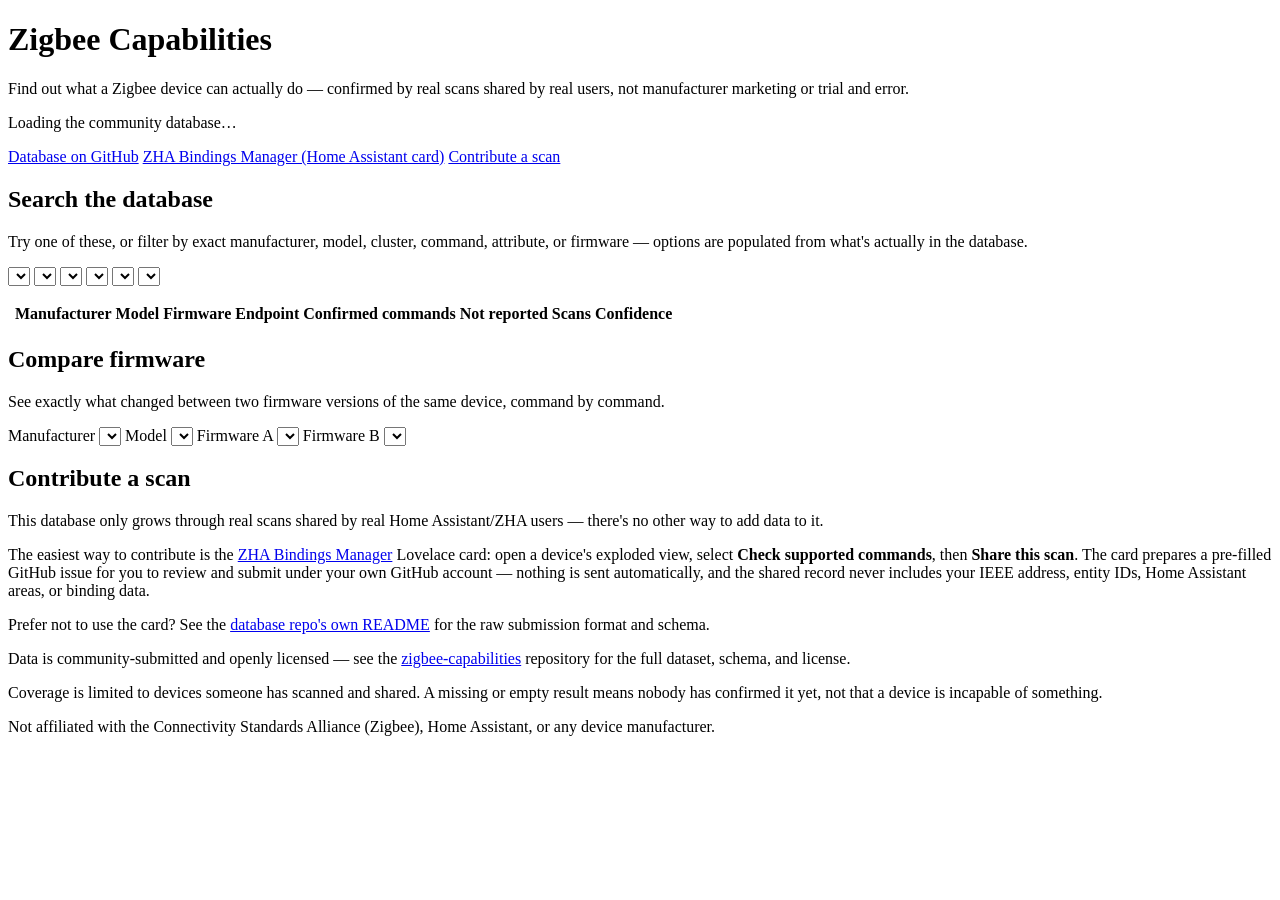
==== docs/index.html @ 115b077a "Create index.html" ====
<!doctype html>
<html lang="en">
<head>
<meta charset="utf-8">
<meta name="viewport" content="width=device-width, initial-scale=1">
<title>Zigbee Capabilities — community device capability database</title>
<meta name="description" content="Find out what a Zigbee device can actually do, confirmed by real scans shared by real users — not manufacturer marketing or trial and error.">
<link rel="stylesheet" href="style.css">
</head>
<body>
<header class="site-header">
  <div class="wrap">
    <h1>Zigbee Capabilities</h1>
    <p class="tagline">Find out what a Zigbee device can actually do — confirmed by real scans shared by real users, not manufacturer marketing or trial and error.</p>
    <p class="stats" id="stats">Loading the community database&hellip;</p>
    <nav class="site-nav">
      <a href="https://github.com/hsolgaard/zigbee-capabilities" target="_blank" rel="noopener">Database on GitHub</a>
      <a href="https://github.com/hsolgaard/zha-bindings-manager" target="_blank" rel="noopener">ZHA Bindings Manager (Home Assistant card)</a>
      <a href="#contribute">Contribute a scan</a>
    </nav>
  </div>
</header>

<main class="wrap">
  <section id="discoveries-section">
    <div id="discoveries"></div>
  </section>

  <section id="search-section">
    <h2>Search the database</h2>
    <p class="hint">Try one of these, or filter by exact manufacturer, model, cluster, command, attribute, or firmware — options are populated from what's actually in the database.</p>
    <div class="chip-row" id="search-examples"></div>
    <form class="filter-form" id="search-form">
      <select id="f-manufacturer" data-field="manufacturer"></select>
      <select id="f-model" data-field="model"></select>
      <select id="f-cluster" data-field="cluster"></select>
      <select id="f-command" data-field="command"></select>
      <select id="f-attribute" data-field="attribute"></select>
      <select id="f-firmware" data-field="firmware"></select>
    </form>
    <p class="hint" id="search-count"></p>
    <div class="table-scroll">
      <table>
        <thead>
          <tr>
            <th></th>
            <th>Manufacturer</th>
            <th>Model</th>
            <th>Firmware</th>
            <th>Endpoint</th>
            <th>Confirmed commands</th>
            <th>Not reported</th>
            <th>Scans</th>
            <th>Confidence</th>
          </tr>
        </thead>
        <tbody id="results-body"></tbody>
      </table>
    </div>
  </section>

  <section id="compare-section">
    <h2>Compare firmware</h2>
    <p class="hint">See exactly what changed between two firmware versions of the same device, command by command.</p>
    <div class="compare-form">
      <label>Manufacturer <select id="c-manufacturer"></select></label>
      <label>Model <select id="c-model"></select></label>
      <label>Firmware A <select id="c-fwa"></select></label>
      <label>Firmware B <select id="c-fwb"></select></label>
    </div>
    <div id="compare-result"></div>
  </section>

  <section id="contribute">
    <h2>Contribute a scan</h2>
    <p>This database only grows through real scans shared by real Home Assistant/ZHA users — there's no other way to add data to it.</p>
    <p>The easiest way to contribute is the <a href="https://github.com/hsolgaard/zha-bindings-manager" target="_blank" rel="noopener">ZHA Bindings Manager</a> Lovelace card: open a device's exploded view, select <strong>Check supported commands</strong>, then <strong>Share this scan</strong>. The card prepares a pre-filled GitHub issue for you to review and submit under your own GitHub account — nothing is sent automatically, and the shared record never includes your IEEE address, entity IDs, Home Assistant areas, or binding data.</p>
    <p>Prefer not to use the card? See the <a href="https://github.com/hsolgaard/zigbee-capabilities#readme" target="_blank" rel="noopener">database repo's own README</a> for the raw submission format and schema.</p>
  </section>
</main>

<footer class="site-footer">
  <div class="wrap">
    <p>Data is community-submitted and openly licensed — see the <a href="https://github.com/hsolgaard/zigbee-capabilities" target="_blank" rel="noopener">zigbee-capabilities</a> repository for the full dataset, schema, and license.</p>
    <p>Coverage is limited to devices someone has scanned and shared. A missing or empty result means nobody has confirmed it yet, not that a device is incapable of something.</p>
    <p>Not affiliated with the Connectivity Standards Alliance (Zigbee), Home Assistant, or any device manufacturer.</p>
  </div>
</footer>

<script type="module" src="app.js"></script>
</body>
</html>
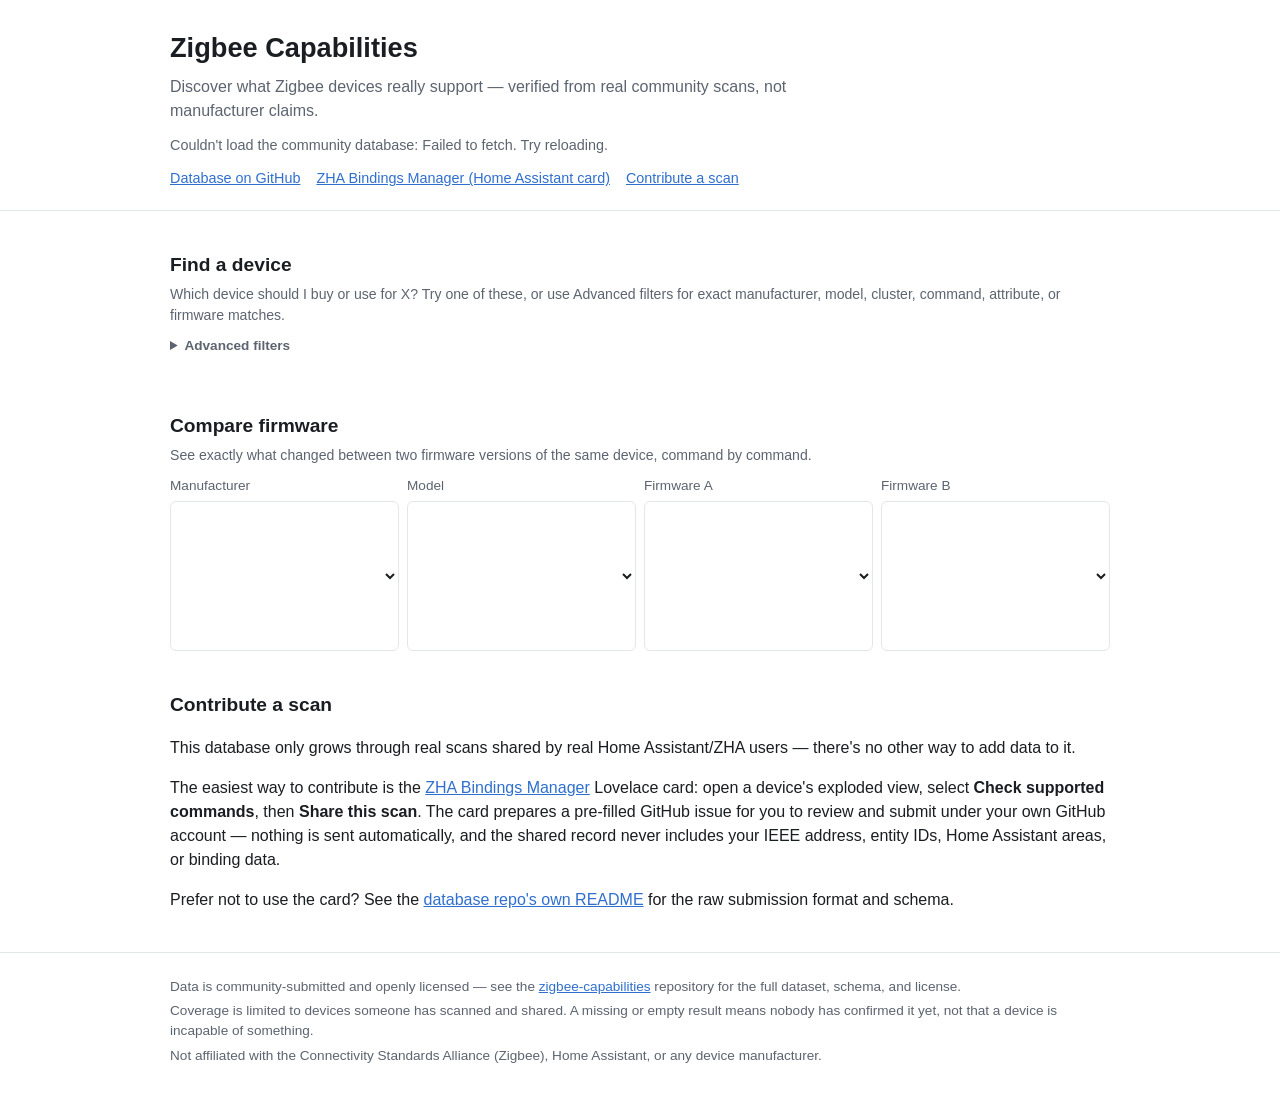
==== commit 626803f6: "Add files via upload" ====
--- a/docs/index.html
+++ b/docs/index.html
@@ -4,14 +4,14 @@
 <meta charset="utf-8">
 <meta name="viewport" content="width=device-width, initial-scale=1">
 <title>Zigbee Capabilities — community device capability database</title>
-<meta name="description" content="Find out what a Zigbee device can actually do, confirmed by real scans shared by real users — not manufacturer marketing or trial and error.">
+<meta name="description" content="Discover what Zigbee devices really support — verified from real community scans, not manufacturer claims.">
 <link rel="stylesheet" href="style.css">
 </head>
 <body>
 <header class="site-header">
   <div class="wrap">
     <h1>Zigbee Capabilities</h1>
-    <p class="tagline">Find out what a Zigbee device can actually do — confirmed by real scans shared by real users, not manufacturer marketing or trial and error.</p>
+    <p class="tagline">Discover what Zigbee devices really support — verified from real community scans, not manufacturer claims.</p>
     <p class="stats" id="stats">Loading the community database&hellip;</p>
     <nav class="site-nav">
       <a href="https://github.com/hsolgaard/zigbee-capabilities" target="_blank" rel="noopener">Database on GitHub</a>
@@ -27,36 +27,23 @@
   </section>
 
   <section id="search-section">
-    <h2>Search the database</h2>
-    <p class="hint">Try one of these, or filter by exact manufacturer, model, cluster, command, attribute, or firmware — options are populated from what's actually in the database.</p>
-    <div class="chip-row" id="search-examples"></div>
-    <form class="filter-form" id="search-form">
-      <select id="f-manufacturer" data-field="manufacturer"></select>
-      <select id="f-model" data-field="model"></select>
-      <select id="f-cluster" data-field="cluster"></select>
-      <select id="f-command" data-field="command"></select>
-      <select id="f-attribute" data-field="attribute"></select>
-      <select id="f-firmware" data-field="firmware"></select>
-    </form>
+    <h2>Find a device</h2>
+    <p class="hint">Which device should I buy or use for X? Try one of these, or use Advanced filters for exact
+      manufacturer, model, cluster, command, attribute, or firmware matches.</p>
+    <div id="search-examples"></div>
+    <details class="advanced-filters">
+      <summary>Advanced filters</summary>
+      <form class="filter-form" id="search-form">
+        <select id="f-manufacturer" data-field="manufacturer"></select>
+        <select id="f-model" data-field="model"></select>
+        <select id="f-cluster" data-field="cluster"></select>
+        <select id="f-command" data-field="command"></select>
+        <select id="f-attribute" data-field="attribute"></select>
+        <select id="f-firmware" data-field="firmware"></select>
+      </form>
+    </details>
     <p class="hint" id="search-count"></p>
-    <div class="table-scroll">
-      <table>
-        <thead>
-          <tr>
-            <th></th>
-            <th>Manufacturer</th>
-            <th>Model</th>
-            <th>Firmware</th>
-            <th>Endpoint</th>
-            <th>Confirmed commands</th>
-            <th>Not reported</th>
-            <th>Scans</th>
-            <th>Confidence</th>
-          </tr>
-        </thead>
-        <tbody id="results-body"></tbody>
-      </table>
-    </div>
+    <div id="results-body" class="device-list"></div>
   </section>
 
   <section id="compare-section">
--- a/docs/style.css
+++ b/docs/style.css
@@ -0,0 +1,150 @@
+:root {
+  --bg: #ffffff;
+  --fg: #1a1d21;
+  --muted: #5c6470;
+  --border: #e3e6ea;
+  --card-bg: #f7f8fa;
+  --accent: #2f6fce;
+  --accent-bg: rgba(47, 111, 206, 0.1);
+  --amber-bg: rgba(255, 176, 32, 0.14);
+  --amber-border: rgba(255, 176, 32, 0.4);
+  --purple: #7b3fe4;
+  --purple-bg: rgba(123, 63, 228, 0.12);
+  --red: #d33;
+  --red-bg: rgba(221, 51, 51, 0.1);
+  --green: #2e7d32;
+}
+@media (prefers-color-scheme: dark) {
+  :root {
+    --bg: #14161a;
+    --fg: #e7e9ec;
+    --muted: #9aa4b2;
+    --border: #2a2e35;
+    --card-bg: #1c1f24;
+    --accent: #6ea3ea;
+    --accent-bg: rgba(110, 163, 234, 0.14);
+  }
+}
+
+* { box-sizing: border-box; }
+body {
+  margin: 0;
+  font-family: -apple-system, BlinkMacSystemFont, "Segoe UI", Roboto, Helvetica, Arial, sans-serif;
+  background: var(--bg);
+  color: var(--fg);
+  line-height: 1.5;
+}
+a { color: var(--accent); }
+.wrap { max-width: 980px; margin: 0 auto; padding: 0 20px; }
+
+header.site-header {
+  border-bottom: 1px solid var(--border);
+  padding: 28px 0 20px;
+  margin-bottom: 24px;
+}
+header.site-header h1 { margin: 0 0 6px; font-size: 1.7em; }
+.tagline { margin: 0 0 12px; color: var(--muted); max-width: 640px; }
+.stats { font-size: 0.9em; color: var(--muted); margin: 0 0 12px; }
+nav.site-nav { display: flex; gap: 16px; font-size: 0.9em; }
+
+main section { margin-bottom: 40px; }
+main h2 { font-size: 1.2em; margin: 0 0 4px; }
+.hint { color: var(--muted); font-size: 0.88em; margin: 4px 0 10px; }
+
+.discoveries { background: var(--card-bg); border: 1px solid var(--border); border-radius: 10px; padding: 10px 14px; }
+.discoveries-label { font-size: 0.78em; font-weight: 600; color: var(--muted); margin-bottom: 4px; }
+.discoveries-lead { margin: 0 0 6px; font-size: 0.9em; }
+.discoveries ul { margin: 0; padding-left: 18px; display: flex; flex-direction: column; gap: 3px; font-size: 0.9em; }
+
+.chip-row { display: flex; flex-wrap: wrap; gap: 6px; margin-bottom: 12px; }
+.chip {
+  border: 1px solid var(--border); background: var(--card-bg); color: var(--fg);
+  border-radius: 999px; padding: 5px 12px; font-size: 0.82em; cursor: pointer;
+}
+.chip:hover { border-color: var(--accent); }
+
+.search-example-group { margin-bottom: 8px; }
+.search-example-category {
+  font-size: 0.72em; font-weight: 600; text-transform: uppercase; letter-spacing: 0.04em;
+  color: var(--muted); margin-bottom: 4px;
+}
+
+.advanced-filters { margin: 10px 0; }
+.advanced-filters summary {
+  cursor: pointer; font-size: 0.85em; color: var(--muted); font-weight: 600; margin-bottom: 6px;
+}
+.advanced-filters .filter-form { margin-top: 8px; }
+
+.filter-form, .compare-form { display: flex; flex-wrap: wrap; gap: 8px; margin-bottom: 12px; }
+.filter-form select, .compare-form select {
+  flex: 1 1 150px; min-width: 120px; padding: 7px 8px; border-radius: 6px;
+  border: 1px solid var(--border); background: var(--bg); color: var(--fg); font-size: 0.9em;
+}
+.compare-form label { display: flex; flex-direction: column; gap: 4px; font-size: 0.85em; color: var(--muted); flex: 1 1 160px; }
+
+.table-scroll { overflow-x: auto; }
+table { width: 100%; border-collapse: collapse; font-size: 0.88em; }
+th, td { text-align: left; padding: 8px 10px; border-bottom: 1px solid var(--border); vertical-align: top; }
+th { color: var(--muted); font-weight: 600; font-size: 0.85em; }
+tr.result-row { cursor: pointer; }
+tr.result-row:hover { background: var(--card-bg); }
+tr.detail-row td { background: var(--card-bg); padding-top: 10px; padding-bottom: 12px; }
+
+.badge { display: inline-block; font-size: 0.78em; padding: 2px 9px; border-radius: 10px; }
+.badge-strong-evidence { background: rgba(46, 125, 50, 0.14); color: var(--green); }
+.badge-well-confirmed { background: rgba(76, 154, 255, 0.16); color: var(--accent); }
+.badge-repeated-observation { background: var(--accent-bg); color: var(--accent); }
+.badge-single-observation { background: rgba(154, 164, 178, 0.16); color: var(--muted); }
+.badge-conflicting-evidence { background: var(--red-bg); color: var(--red); }
+
+.muted { color: var(--muted); }
+
+.device-list { display: flex; flex-direction: column; gap: 10px; }
+.device-card {
+  border: 1px solid var(--border); border-radius: 10px; padding: 12px 14px; background: var(--card-bg);
+}
+.device-card-header { font-weight: 600; margin-bottom: 8px; }
+
+.trust-panel { display: flex; align-items: center; gap: 10px; margin-bottom: 8px; }
+.trust-stars { font-size: 1.1em; color: var(--accent); white-space: nowrap; }
+.trust-conflict { font-size: 0.85em; color: var(--red); }
+.trust-text { display: flex; flex-direction: column; gap: 1px; }
+.trust-label { font-size: 0.82em; font-weight: 600; }
+.trust-detail { font-size: 0.78em; }
+
+.techtoggle {
+  font-size: 0.85em; color: var(--accent); cursor: pointer; font-weight: 600; margin-top: 4px;
+}
+.techtoggle:hover { text-decoration: underline; }
+.tech-panel {
+  margin-top: 10px; padding-top: 10px; border-top: 1px solid var(--border);
+}
+
+.empty-search {
+  padding: 14px; border-radius: 10px; background: var(--card-bg); border: 1px solid var(--border);
+}
+.empty-search p { margin: 0 0 6px; }
+.btn {
+  display: inline-block; margin-top: 4px; padding: 6px 14px; border-radius: 6px;
+  background: var(--accent); color: #fff; text-decoration: none; font-size: 0.85em; font-weight: 600;
+}
+.btn:hover { opacity: 0.9; }
+
+.cap-groups { display: flex; flex-direction: column; gap: 8px; }
+.cap-group-label { font-size: 0.85em; font-weight: 600; }
+.cap-tags { display: flex; flex-wrap: wrap; gap: 5px; margin-top: 3px; }
+.cap-reportsonly { font-size: 0.85em; margin-top: 2px; }
+.cap-group-unidentified .cap-group-label { font-weight: 500; font-style: italic; }
+.tag { display: inline-block; font-size: 0.78em; padding: 3px 9px; border-radius: 10px; background: var(--accent-bg); color: var(--accent); }
+.tag-fwdep { background: var(--purple-bg); color: var(--purple); }
+.cap-goodfor { margin-bottom: 8px; }
+
+.diff-row { padding: 8px 10px; border-radius: 8px; background: var(--card-bg); border: 1px solid var(--border); margin-bottom: 6px; }
+.diff-added { color: var(--green); }
+.diff-removed { color: var(--red); }
+
+footer.site-footer {
+  border-top: 1px solid var(--border); margin-top: 40px; padding: 20px 0 40px;
+  color: var(--muted); font-size: 0.85em;
+}
+footer.site-footer p { margin: 4px 0; }
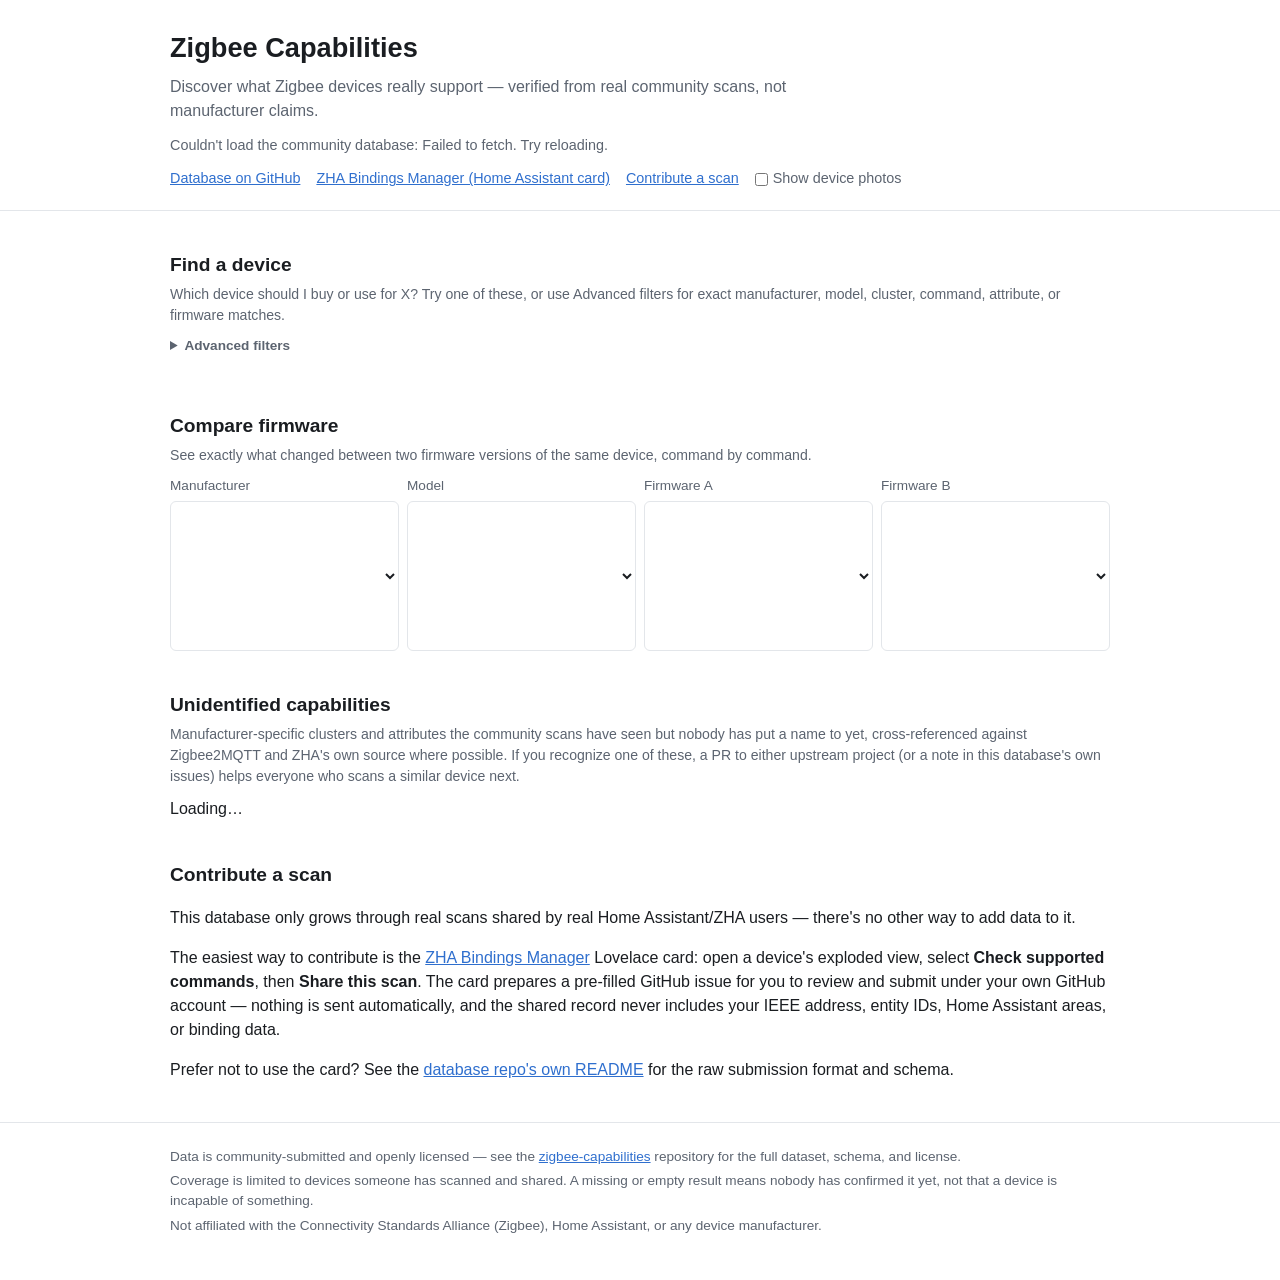
==== commit c5fb1e60: "Add unknown-capability enrichment, known-unknowns tracker, and website device photos Implements the " ====
--- a/docs/index.html
+++ b/docs/index.html
@@ -17,6 +17,9 @@
       <a href="https://github.com/hsolgaard/zigbee-capabilities" target="_blank" rel="noopener">Database on GitHub</a>
       <a href="https://github.com/hsolgaard/zha-bindings-manager" target="_blank" rel="noopener">ZHA Bindings Manager (Home Assistant card)</a>
       <a href="#contribute">Contribute a scan</a>
+      <label class="photo-toggle" title="Photos are fetched from zigbee2mqtt.io — the same source the ZHA Bindings Manager card's Exploded view uses">
+        <input type="checkbox" id="show-photos-toggle"> Show device photos
+      </label>
     </nav>
   </div>
 </header>
@@ -58,6 +61,12 @@
     <div id="compare-result"></div>
   </section>
 
+  <section id="unknowns-section">
+    <h2>Unidentified capabilities</h2>
+    <p class="hint">Manufacturer-specific clusters and attributes the community scans have seen but nobody has put a name to yet, cross-referenced against Zigbee2MQTT and ZHA's own source where possible. If you recognize one of these, a PR to either upstream project (or a note in this database's own issues) helps everyone who scans a similar device next.</p>
+    <div id="unknowns-body">Loading&hellip;</div>
+  </section>
+
   <section id="contribute">
     <h2>Contribute a scan</h2>
     <p>This database only grows through real scans shared by real Home Assistant/ZHA users — there's no other way to add data to it.</p>
--- a/docs/style.css
+++ b/docs/style.css
@@ -45,7 +45,9 @@
 header.site-header h1 { margin: 0 0 6px; font-size: 1.7em; }
 .tagline { margin: 0 0 12px; color: var(--muted); max-width: 640px; }
 .stats { font-size: 0.9em; color: var(--muted); margin: 0 0 12px; }
-nav.site-nav { display: flex; gap: 16px; font-size: 0.9em; }
+nav.site-nav { display: flex; flex-wrap: wrap; align-items: center; gap: 16px; font-size: 0.9em; }
+.photo-toggle { display: inline-flex; align-items: center; gap: 5px; color: var(--muted); cursor: pointer; }
+.photo-toggle input { margin: 0; }
 
 main section { margin-bottom: 40px; }
 main h2 { font-size: 1.2em; margin: 0 0 4px; }
@@ -105,6 +107,25 @@
 }
 .device-card-header { font-weight: 600; margin-bottom: 8px; }
 
+.device-card-top { display: flex; gap: 12px; align-items: flex-start; }
+.device-card-main { flex: 1 1 auto; min-width: 0; }
+.device-photo, .device-photo-fallback {
+  width: 56px; height: 56px; border-radius: 8px; flex: 0 0 auto;
+  background: var(--bg); border: 1px solid var(--border); object-fit: contain;
+}
+.device-photo-fallback { position: relative; background: var(--card-bg); }
+.device-photo-fallback::after {
+  content: "";
+  position: absolute; inset: 15px;
+  background-color: var(--muted);
+  opacity: 0.45;
+  mask-image: url("data:image/svg+xml;utf8,<svg xmlns='http://www.w3.org/2000/svg' viewBox='0 0 24 24'><rect x='3' y='3' width='18' height='18' rx='3' fill='none' stroke='black' stroke-width='2'/><circle cx='12' cy='12' r='3' fill='black'/></svg>");
+  -webkit-mask-image: url("data:image/svg+xml;utf8,<svg xmlns='http://www.w3.org/2000/svg' viewBox='0 0 24 24'><rect x='3' y='3' width='18' height='18' rx='3' fill='none' stroke='black' stroke-width='2'/><circle cx='12' cy='12' r='3' fill='black'/></svg>");
+  mask-size: contain; -webkit-mask-size: contain;
+  mask-repeat: no-repeat; -webkit-mask-repeat: no-repeat;
+  mask-position: center; -webkit-mask-position: center;
+}
+
 .trust-panel { display: flex; align-items: center; gap: 10px; margin-bottom: 8px; }
 .trust-stars { font-size: 1.1em; color: var(--accent); white-space: nowrap; }
 .trust-conflict { font-size: 0.85em; color: var(--red); }
@@ -143,6 +164,9 @@
 .diff-added { color: var(--green); }
 .diff-removed { color: var(--red); }
 
+.unknowns-subhead { font-size: 0.95em; margin: 16px 0 6px; }
+#unknowns-section .table-scroll { margin-bottom: 4px; }
+
 footer.site-footer {
   border-top: 1px solid var(--border); margin-top: 40px; padding: 20px 0 40px;
   color: var(--muted); font-size: 0.85em;
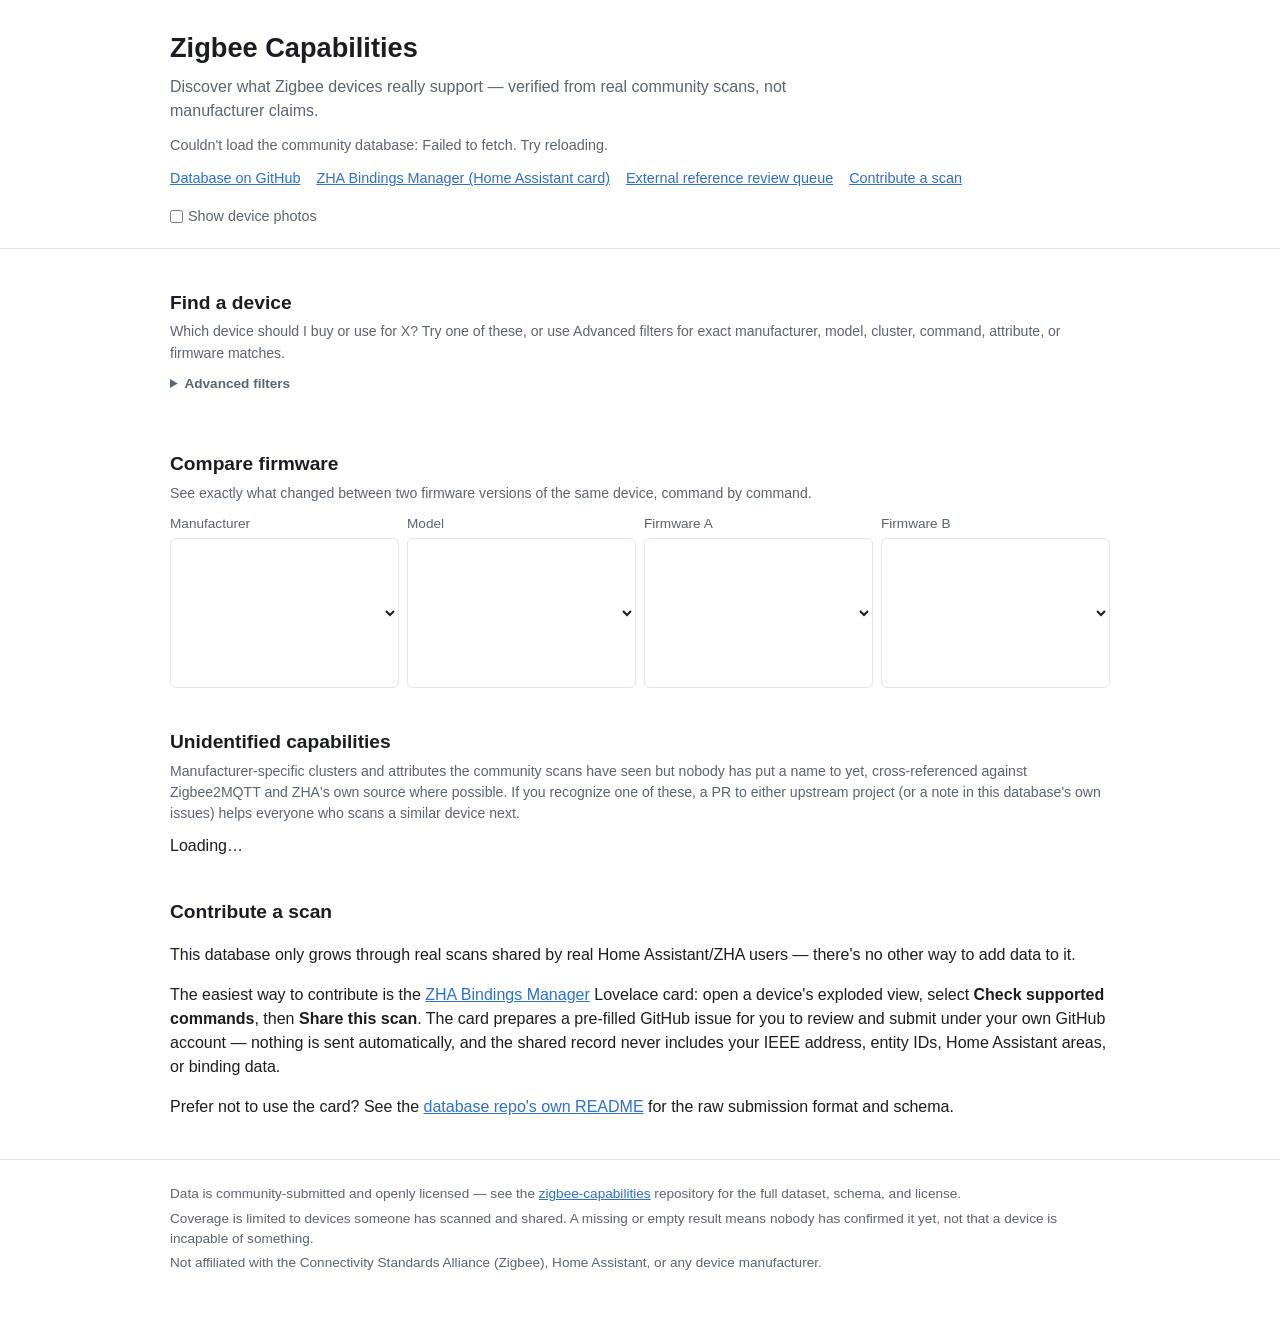
==== commit 740cbf4a: "Add browsable external-reference review queue (docs/review.html) A static, read-only page over refer" ====
--- a/docs/index.html
+++ b/docs/index.html
@@ -16,6 +16,7 @@
     <nav class="site-nav">
       <a href="https://github.com/hsolgaard/zigbee-capabilities" target="_blank" rel="noopener">Database on GitHub</a>
       <a href="https://github.com/hsolgaard/zha-bindings-manager" target="_blank" rel="noopener">ZHA Bindings Manager (Home Assistant card)</a>
+      <a href="review.html">External reference review queue</a>
       <a href="#contribute">Contribute a scan</a>
       <label class="photo-toggle" title="Photos are fetched from zigbee2mqtt.io — the same source the ZHA Bindings Manager card's Exploded view uses">
         <input type="checkbox" id="show-photos-toggle"> Show device photos
--- a/docs/style.css
+++ b/docs/style.css
@@ -160,6 +160,42 @@
 .tag-fwdep { background: var(--purple-bg); color: var(--purple); }
 .cap-goodfor { margin-bottom: 8px; }
 
+/* External references (PRD: "External Device References") — Blakadder /
+   manufacturer links. Deliberately smaller and quieter than trust-panel
+   and cap-goodfor above: these are supplementary context about a device,
+   not community-observed capability evidence, and the styling should make
+   that secondary status obvious at a glance, not just in the copy. */
+.device-external-refs { font-size: 0.78em; margin-bottom: 8px; }
+.device-external-refs a { color: var(--accent); text-decoration: none; }
+.device-external-refs a:hover { text-decoration: underline; }
+
+/* Review queue page (docs/review.html) — reuses .device-card/.device-list/
+   .btn/.hint/.muted from above; these are just the review-specific bits. */
+.review-toolbar { margin-bottom: 12px; }
+.review-card .review-reason { margin-top: -2px; }
+.review-links-list { font-size: 0.88em; margin: 6px 0; }
+.review-link-row { display: flex; flex-wrap: wrap; gap: 8px; margin-top: 8px; }
+.btn-secondary {
+  display: inline-block; padding: 6px 14px; border-radius: 6px; font-size: 0.85em; font-weight: 600;
+  background: var(--bg); color: var(--accent); border: 1px solid var(--border); text-decoration: none;
+}
+.btn-secondary:hover { border-color: var(--accent); }
+.btn-copy {
+  display: inline-block; padding: 6px 14px; border-radius: 6px; font-size: 0.85em; font-weight: 600;
+  background: var(--accent-bg); color: var(--accent); border: 1px solid transparent; cursor: pointer;
+  font-family: inherit;
+}
+.btn-copy:hover { border-color: var(--accent); }
+.btn-small { padding: 3px 10px; font-size: 0.8em; }
+.review-copy-row { margin-top: 10px; }
+.review-copy-row .hint { margin: 4px 0 0; }
+.review-candidates { display: flex; flex-direction: column; gap: 6px; margin: 8px 0; }
+.review-candidate-row {
+  display: flex; flex-wrap: wrap; align-items: center; gap: 8px; padding: 6px 8px;
+  background: var(--bg); border: 1px solid var(--border); border-radius: 6px; font-size: 0.88em;
+}
+.review-candidate-meta { font-size: 0.92em; }
+
 .diff-row { padding: 8px 10px; border-radius: 8px; background: var(--card-bg); border: 1px solid var(--border); margin-bottom: 6px; }
 .diff-added { color: var(--green); }
 .diff-removed { color: var(--red); }
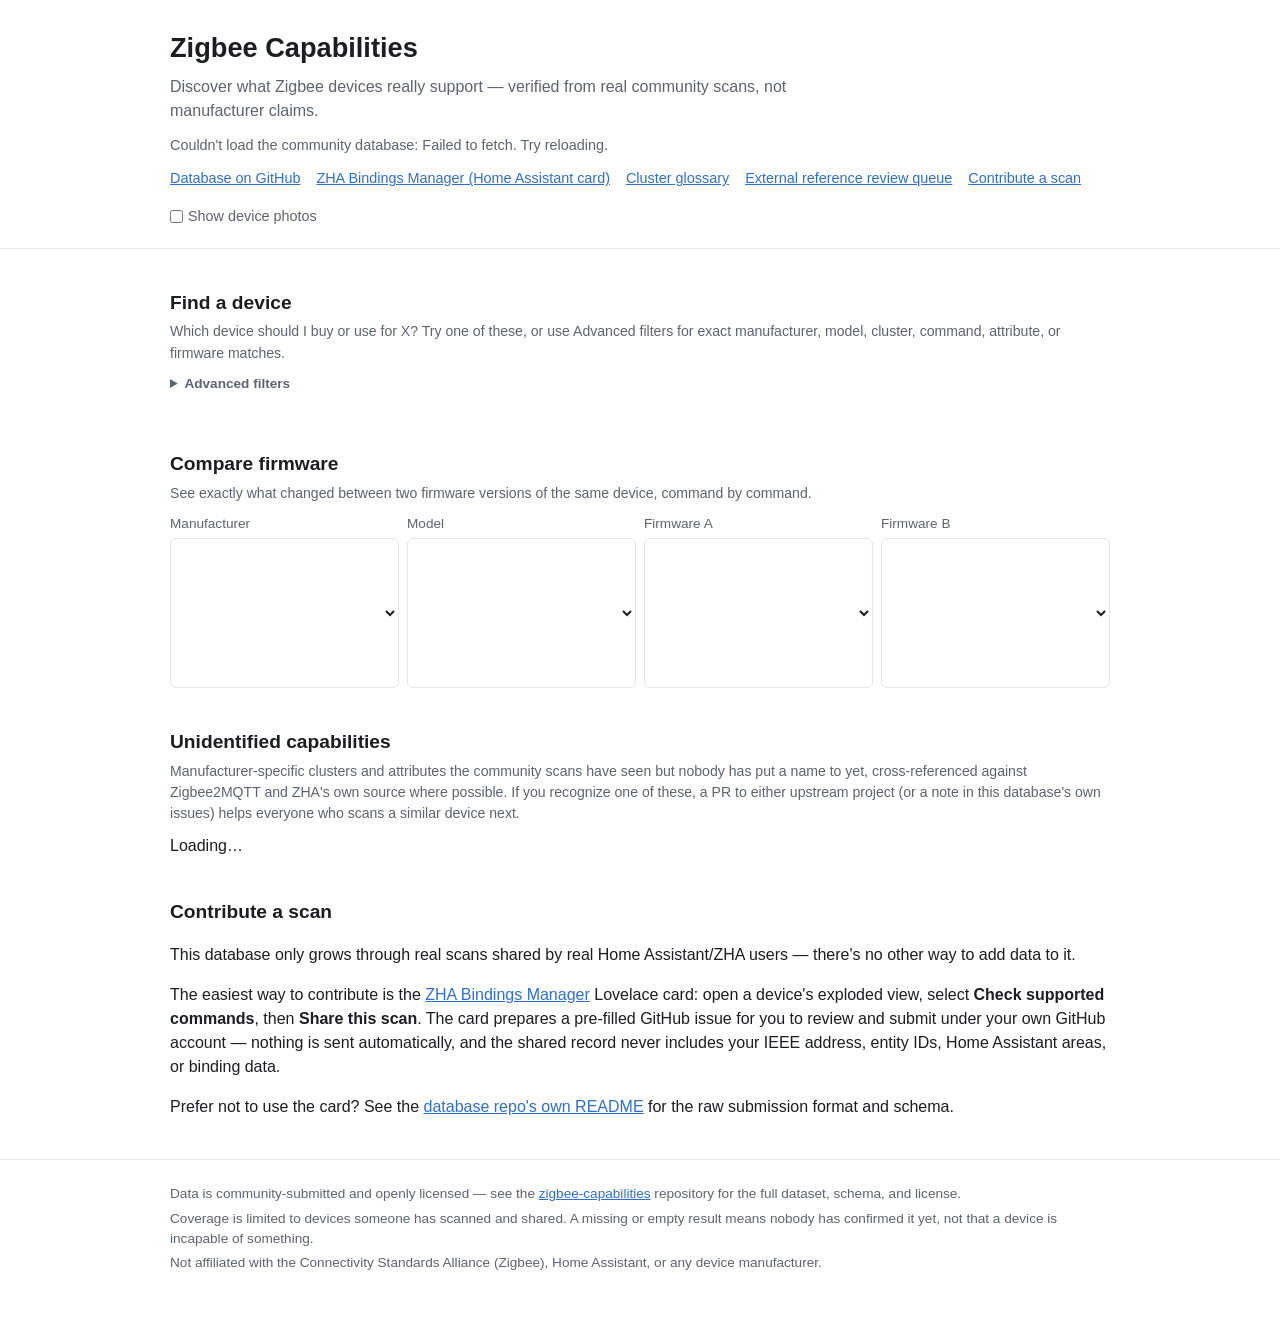
==== commit 2da4fe30: "Add cluster glossary page (docs/clusters.html) A click-through reference explaining what each Zigbee" ====
--- a/docs/index.html
+++ b/docs/index.html
@@ -16,6 +16,7 @@
     <nav class="site-nav">
       <a href="https://github.com/hsolgaard/zigbee-capabilities" target="_blank" rel="noopener">Database on GitHub</a>
       <a href="https://github.com/hsolgaard/zha-bindings-manager" target="_blank" rel="noopener">ZHA Bindings Manager (Home Assistant card)</a>
+      <a href="clusters.html">Cluster glossary</a>
       <a href="review.html">External reference review queue</a>
       <a href="#contribute">Contribute a scan</a>
       <label class="photo-toggle" title="Photos are fetched from zigbee2mqtt.io — the same source the ZHA Bindings Manager card's Exploded view uses">
--- a/docs/style.css
+++ b/docs/style.css
@@ -151,14 +151,38 @@
 }
 .btn:hover { opacity: 0.9; }
 
+/* Device overview — the 2-3 sentence "quick overview" of what a device is
+   good for (see deviceOverview in capexplorer.js). Shown above the fold,
+   not muted like .hint: unlike the legend/caveat text elsewhere on the
+   page, this is a fact about the specific device the reader is looking
+   at, not supplementary boilerplate, so it gets full text color. The
+   control-capability sentence (when present) carries the same Output
+   badge as the capability panel below, inline, so the claim and its
+   definition are visibly the same thing. */
+.device-overview { margin: 6px 0 10px; font-size: 0.9em; line-height: 1.5; }
+
 .cap-groups { display: flex; flex-direction: column; gap: 8px; }
-.cap-group-label { font-size: 0.85em; font-weight: 600; }
+.cap-group-label { font-size: 0.85em; font-weight: 600; margin-right: 6px; }
 .cap-tags { display: flex; flex-wrap: wrap; gap: 5px; margin-top: 3px; }
 .cap-reportsonly { font-size: 0.85em; margin-top: 2px; }
 .cap-group-unidentified .cap-group-label { font-weight: 500; font-style: italic; }
 .tag { display: inline-block; font-size: 0.78em; padding: 3px 9px; border-radius: 10px; background: var(--accent-bg); color: var(--accent); }
 .tag-fwdep { background: var(--purple-bg); color: var(--purple); }
 .cap-goodfor { margin-bottom: 8px; }
+
+/* Input/Output role badge — see groupCapabilitiesByOutcome's `role` field
+   and CAPABILITY_ROLE_EXPLANATION in capexplorer.js. Reuses the site's
+   existing .badge idiom (same pill used for confidence/evidence labels)
+   rather than a one-off style, and the same color assignments those
+   already use: green for the higher-signal/notable case (here, Output —
+   this device can control something else), muted neutral for the common
+   case (Input), purple — already the site's second accent, used for
+   firmware-dependent tags — for the "both" combination. cursor: help
+   signals the hover title carries the actual explanation. */
+.badge-input { background: rgba(154, 164, 178, 0.16); color: var(--muted); cursor: help; }
+.badge-output { background: rgba(46, 125, 50, 0.14); color: var(--green); cursor: help; }
+.badge-both { background: var(--purple-bg); color: var(--purple); cursor: help; }
+.badge-unknown { background: rgba(154, 164, 178, 0.16); color: var(--muted); font-style: italic; cursor: help; }
 
 /* External references (PRD: "External Device References") — Blakadder /
    manufacturer links. Deliberately smaller and quieter than trust-panel
@@ -186,6 +210,7 @@
   font-family: inherit;
 }
 .btn-copy:hover { border-color: var(--accent); }
+.btn-copy:disabled { opacity: 0.6; cursor: default; }
 .btn-small { padding: 3px 10px; font-size: 0.8em; }
 .review-copy-row { margin-top: 10px; }
 .review-copy-row .hint { margin: 4px 0 0; }
@@ -203,6 +228,24 @@
 .unknowns-subhead { font-size: 0.95em; margin: 16px 0 6px; }
 #unknowns-section .table-scroll { margin-bottom: 4px; }
 
+/* Cluster glossary page (docs/clusters.html/.js) — reuses .discoveries,
+   .hint, .badge, .muted from above for the intro/legend; these are just
+   the per-cluster entry cards. */
+#clusters-jump { margin: 0 0 8px; }
+#clusters-section h2 { margin-top: 28px; margin-bottom: 10px; }
+#clusters-section section:first-of-type h2 { margin-top: 0; }
+.cluster-entry {
+  border: 1px solid var(--border); border-radius: 10px; padding: 12px 14px;
+  background: var(--card-bg); margin-bottom: 10px;
+}
+.cluster-entry-header { display: flex; flex-wrap: wrap; align-items: baseline; gap: 8px; margin-bottom: 6px; }
+.cluster-entry-name { font-weight: 600; }
+.cluster-entry-id { font-size: 0.85em; }
+.cluster-entry-count { font-size: 0.8em; }
+.cluster-entry-what { margin: 4px 0 8px; }
+.cluster-entry-role { margin: 4px 0; font-size: 0.92em; display: flex; gap: 8px; align-items: baseline; }
+.cluster-entry-role .badge { flex: 0 0 auto; }
+
 footer.site-footer {
   border-top: 1px solid var(--border); margin-top: 40px; padding: 20px 0 40px;
   color: var(--muted); font-size: 0.85em;
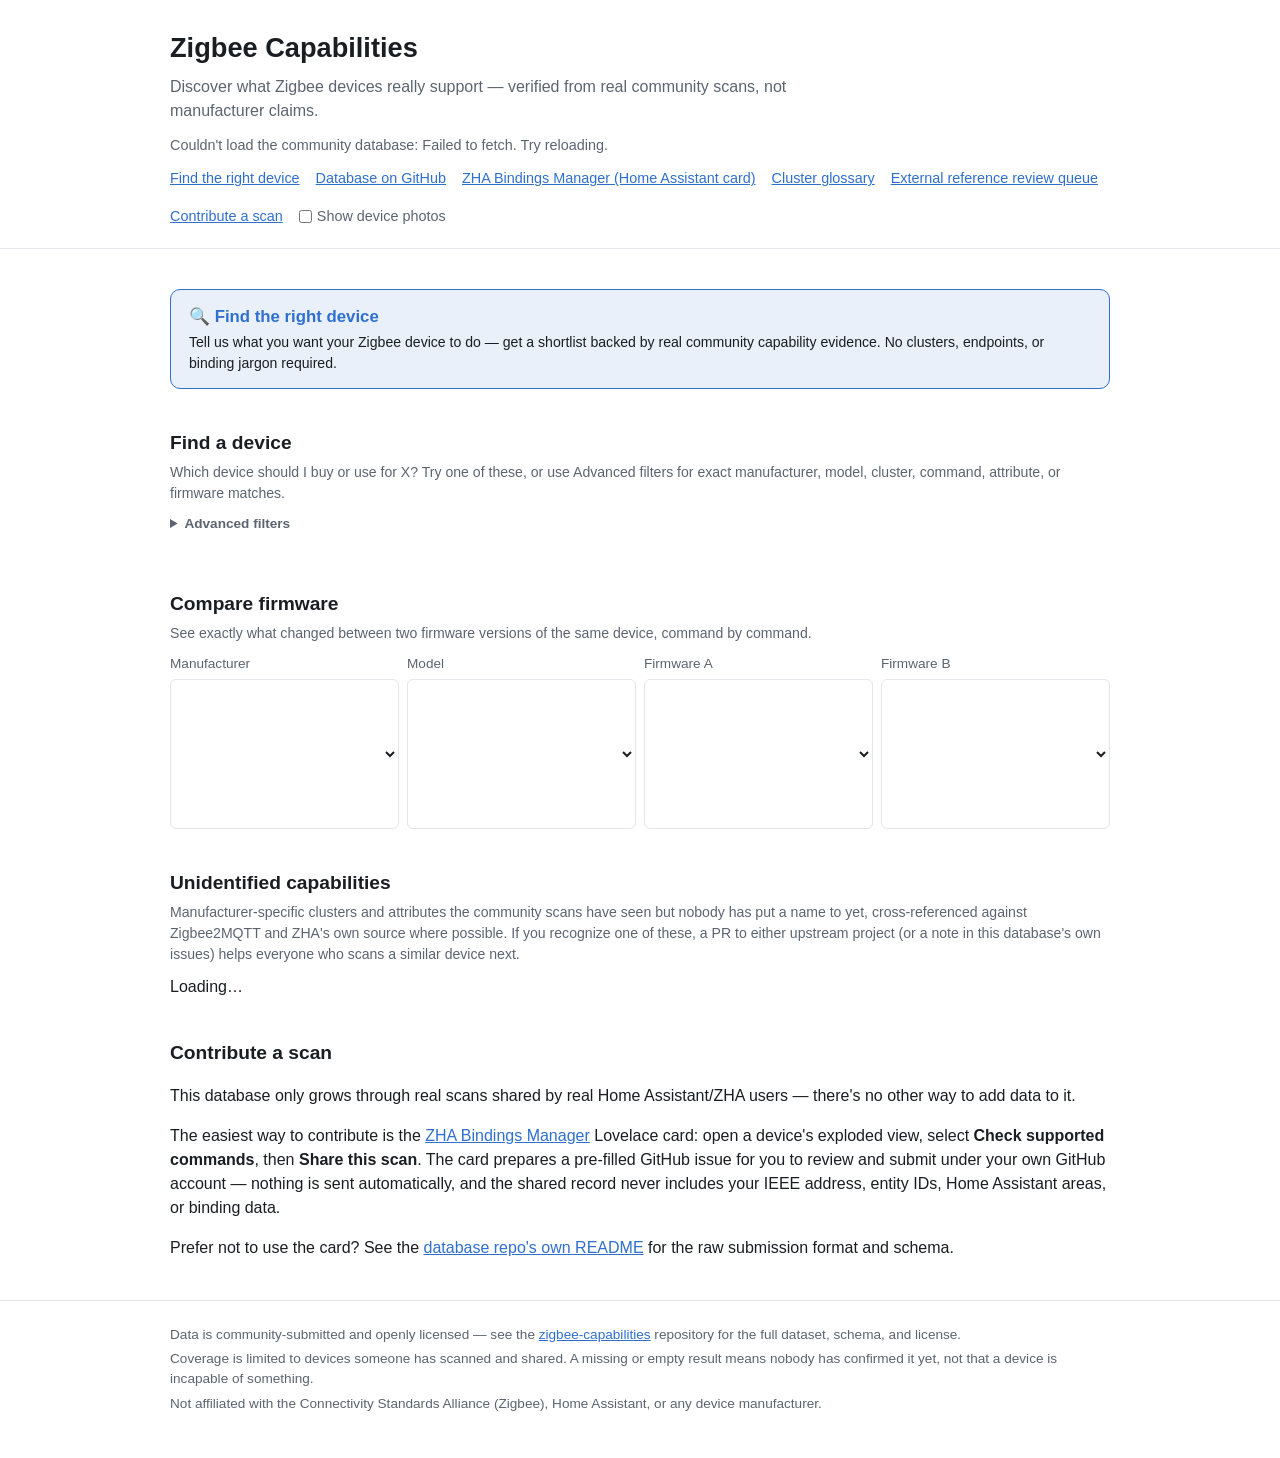
==== commit 0caf94b1: "Add Find the Right Device — Guided Search and deterministic NL search (Phase 1+2) Implements the Gui" ====
--- a/docs/index.html
+++ b/docs/index.html
@@ -14,6 +14,7 @@
     <p class="tagline">Discover what Zigbee devices really support — verified from real community scans, not manufacturer claims.</p>
     <p class="stats" id="stats">Loading the community database&hellip;</p>
     <nav class="site-nav">
+      <a href="find.html">Find the right device</a>
       <a href="https://github.com/hsolgaard/zigbee-capabilities" target="_blank" rel="noopener">Database on GitHub</a>
       <a href="https://github.com/hsolgaard/zha-bindings-manager" target="_blank" rel="noopener">ZHA Bindings Manager (Home Assistant card)</a>
       <a href="clusters.html">Cluster glossary</a>
@@ -29,6 +30,14 @@
 <main class="wrap">
   <section id="discoveries-section">
     <div id="discoveries"></div>
+  </section>
+
+  <section id="find-callout-section">
+    <a href="find.html" class="find-callout">
+      <div class="find-callout-title">🔍 Find the right device</div>
+      <div class="find-callout-body">Tell us what you want your Zigbee device to do — get a shortlist backed by real
+        community capability evidence. No clusters, endpoints, or binding jargon required.</div>
+    </a>
   </section>
 
   <section id="search-section">
--- a/docs/style.css
+++ b/docs/style.css
@@ -251,3 +251,76 @@
   color: var(--muted); font-size: 0.85em;
 }
 footer.site-footer p { margin: 4px 0; }
+
+/* Find the right device (docs/find.html/.js) — reuses .chip/.chip-row,
+   .btn/.btn-small, .device-card/.device-list, .hint/.muted, .empty-search
+   from above; these are just the wizard/NL-mode-specific bits. */
+.find-mode-toggle { display: flex; gap: 8px; }
+.find-mode-btn {
+  flex: 1 1 0; padding: 10px 16px; border-radius: 8px; font-size: 0.95em; font-weight: 600;
+  border: 1px solid var(--border); background: var(--card-bg); color: var(--fg); cursor: pointer;
+}
+.find-mode-btn:hover { border-color: var(--accent); }
+.find-mode-btn.selected { background: var(--accent); border-color: var(--accent); color: #fff; }
+
+.find-nl-form { display: flex; gap: 8px; margin-bottom: 10px; flex-wrap: wrap; }
+.find-nl-form input[type="text"] {
+  flex: 1 1 320px; padding: 9px 12px; border-radius: 6px; border: 1px solid var(--border);
+  background: var(--bg); color: var(--fg); font-size: 0.95em;
+}
+.find-linklike {
+  background: none; border: none; padding: 0; color: var(--accent); text-decoration: underline;
+  cursor: pointer; font-size: inherit; font-family: inherit;
+}
+
+.find-step { margin: 18px 0 24px; padding-bottom: 20px; border-bottom: 1px solid var(--border); }
+.find-step:last-of-type { border-bottom: none; }
+.find-step-label { font-weight: 600; margin: 0 0 4px; }
+
+.find-goal-grid { display: flex; flex-wrap: wrap; gap: 8px; margin: 8px 0 10px; }
+.find-goal-btn {
+  padding: 8px 14px; border-radius: 8px; border: 1px solid var(--border); background: var(--card-bg);
+  color: var(--fg); font-size: 0.88em; cursor: pointer;
+}
+.find-goal-btn:hover { border-color: var(--accent); }
+.find-goal-btn.selected { background: var(--accent-bg); border-color: var(--accent); color: var(--accent); font-weight: 600; }
+
+.find-radio-row { display: flex; flex-wrap: wrap; gap: 16px; font-size: 0.9em; margin: 8px 0; }
+.find-radio-row label { display: inline-flex; align-items: center; gap: 5px; cursor: pointer; }
+
+.find-pref-row { display: flex; flex-wrap: wrap; gap: 16px; margin: 8px 0; }
+.find-pref-label {
+  display: flex; flex-direction: column; gap: 4px; font-size: 0.85em; color: var(--muted); flex: 1 1 160px;
+}
+.find-pref-label select, .find-pref-label input[type="text"] {
+  padding: 7px 8px; border-radius: 6px; border: 1px solid var(--border); background: var(--bg);
+  color: var(--fg); font-size: 0.95em;
+}
+
+.find-req-chips { display: flex; flex-wrap: wrap; gap: 8px; margin: 8px 0 14px; }
+.find-chip {
+  display: inline-flex; align-items: center; gap: 6px; border: 1px solid var(--accent); background: var(--accent-bg);
+  color: var(--accent); border-radius: 999px; padding: 5px 8px 5px 12px; font-size: 0.85em; font-weight: 600;
+}
+.find-chip-remove {
+  background: none; border: none; color: var(--accent); font-size: 1.1em; line-height: 1; cursor: pointer;
+  padding: 0 4px; font-weight: 700;
+}
+.find-chip-remove:hover { opacity: 0.7; }
+
+.find-evidence-list { list-style: none; padding: 0; margin: 8px 0; font-size: 0.88em; display: flex; flex-direction: column; gap: 3px; }
+.find-result-power { margin: 4px 0; font-size: 0.85em; }
+.find-partial-heading { font-weight: 600; margin: 24px 0 10px; color: var(--muted); }
+
+/* Prominent "Find the right device" entry point on the index page (PRD
+   §3) — deliberately louder than a plain nav link or search-example chip:
+   this is the primary on-ramp for someone who doesn't know Zigbee
+   terminology at all and would otherwise not know Advanced filters or the
+   Quick Search chips exist. */
+.find-callout {
+  display: block; text-decoration: none; color: inherit; border: 1px solid var(--accent);
+  background: var(--accent-bg); border-radius: 10px; padding: 14px 18px; margin-bottom: 4px;
+}
+.find-callout:hover { border-color: var(--accent); opacity: 0.92; }
+.find-callout-title { font-weight: 700; font-size: 1.05em; color: var(--accent); margin-bottom: 3px; }
+.find-callout-body { font-size: 0.88em; color: var(--fg); }
